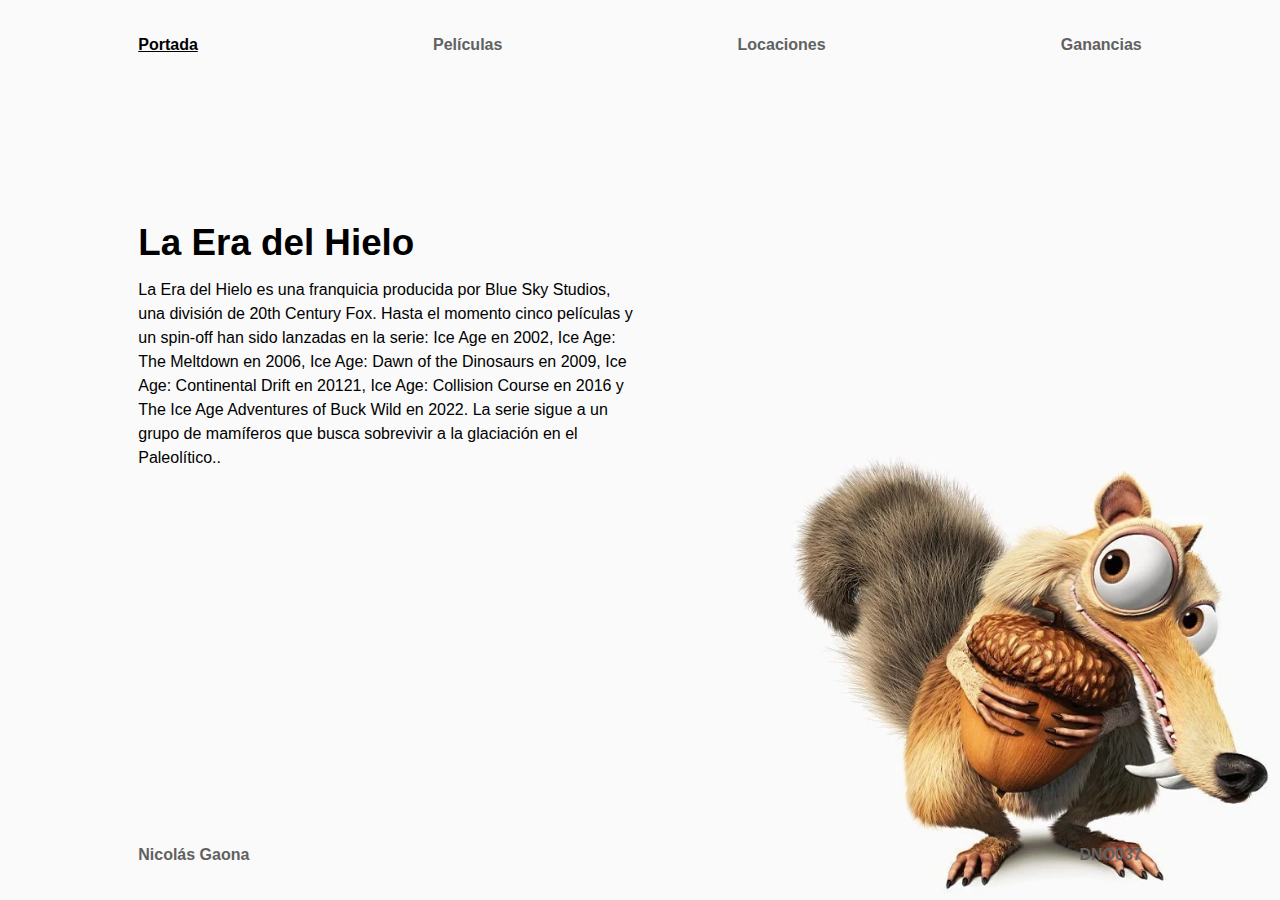
==== index.html @ 5afde060 "Add files via upload" ====
<!DOCTYPE html>
<html lang="es">
    <head>
        <meta charset="utf-8" />
        <meta name="viewport" content="width=device-width, initial-scale=1" />
        <meta name="description" content="Diseño y nuevos medios" />
        <title>La Era del Hielo</title>
        <link rel="stylesheet" href="style.css" />
    </head>
    <body class="portada">
        <div class="container">
            <nav>
                <p><a href="index.html" class="active">Portada</a> <a href="peliculas.html">Películas</a> <a href="locaciones.html">Locaciones</a> <a href="ganancias.html">Ganancias</a></p>
            </nav>
            <header>
                <div>
                        <h1>La Era del Hielo</h1>
                        <p>La Era del Hielo es una franquicia producida por Blue Sky Studios, una división de 20th Century Fox. Hasta el momento cinco películas y un spin-off han sido lanzadas en la serie: Ice Age en 2002, Ice Age: The Meltdown en 2006, Ice Age: Dawn of the Dinosaurs en 2009, Ice Age: Continental Drift en 20121​, Ice Age: Collision Course en 2016 y The Ice Age Adventures of Buck Wild en 2022. La serie sigue a un grupo de mamíferos que busca sobrevivir a la glaciación en el Paleolítico.</a>.</p>
                </div>
            </header>
            <footer>
                <p><a href="https://github.com/NicoGaona">Nicolás Gaona</a> <a href="https://github.com/profesorfaco/dno037-2022">DNO037</a></p>
            </footer>
        </div>
    </body>
</html>
---- style.css ----
@charset "UTF-8";

:root{
    --fondo: #fafafa;
    --figura: #black;
}

* {
    margin: 0;
    padding: 0;
}

body {
    font-family: Helvetica, Arial, sans-serif;
    background: var(--fondo);
    color: var(--figura);
}

body.portada{
    background:var(--fondo) url('images/portada.jpg') right bottom no-repeat;
    background-size:auto 50%;
}

a {
    font-weight: bold;
    color: #616161;
    text-decoration: none;
}

a:hover {
    color: black;
}

:hover{
    transition: all ease .5s;
}

div.container {
    width: 80vw;
    margin: 0 auto;
}

nav, footer {
    width: 98%;
    margin-left:1%;
    margin-right:1%;
    min-height: 10vh;
    display: flex;
}

nav p, footer p {
    width: 100%;
    display: flex;
    justify-content: space-between;
    margin:auto;
}

.active {
    text-decoration: underline;
    color: black;
}

/* para la página de portada */

header {
    width: 98%;
    margin-left:1%;
    margin-right:1%;
    min-height: 80vh;
}

header div{
    width: 50%;
    padding-top:15vh;
}

header div h1{
    font-size:calc(1.5rem + 1vw);
    line-height: 1;
    text-shadow: 0 0 2px var(--fondo);
}

header div p{
    margin-top:1rem;
    line-height: 1.5;
    text-shadow: 0 0 2px var(--fondo);
}

@media screen and (orientation:portrait){

    header div{
        width: 100%;
        line-height: 1.5;
    }
}

/* para todas las páginas que no son portada */

main{
    width: 100%;
    padding-top:10vh;
    min-height: 70vh;
}

/* para la página de películas */

main article{
    float:left;
    margin:1%;
    width:18%;
    background:rgba(255,255,255,0.1);
}

main article img{
    width:100%;
    height:350px;
    opacity: 0.6;
}

main article:hover img{
    opacity:1;
}

main article div{
    padding:5%;
    min-height:7.5vh;
}

main article div h2{
    font-size:1rem;
    line-height:1.2;
    min-height:4rem;
    letter-spacing: 0.05rem;
}

@media screen and (orientation:portrait){
    main article{
        width:48%;
    }
}

/* para cada página de película */

main section{
    float:left;
    margin:3% 1% 10% 1%;
    width:98%;
}

main section h1{
    font-size:calc(1.5rem + 1vw);
    line-height: 1;
}

main section h3{
    font-size:1.3rem;
    line-height: 2.5;
}

main section h4{
    font-size:1.2rem;
    line-height: 2.5;
}

main section img{
    max-width:100%;
    height:auto;
    margin:1.5rem 0;
}

main section p{
    max-width:100%;
    line-height: 1.6;
}

@media screen and (orientation:landscape){
    main section p{
        max-width:75%;
        line-height: 1.8;
    }
}

/* para las páginas de locaciones y ganancias */

main div#mapa{
    margin:1%;
    width:98%;
    height:60vh;
}

main canvas#grafico{
    background:#black;
}
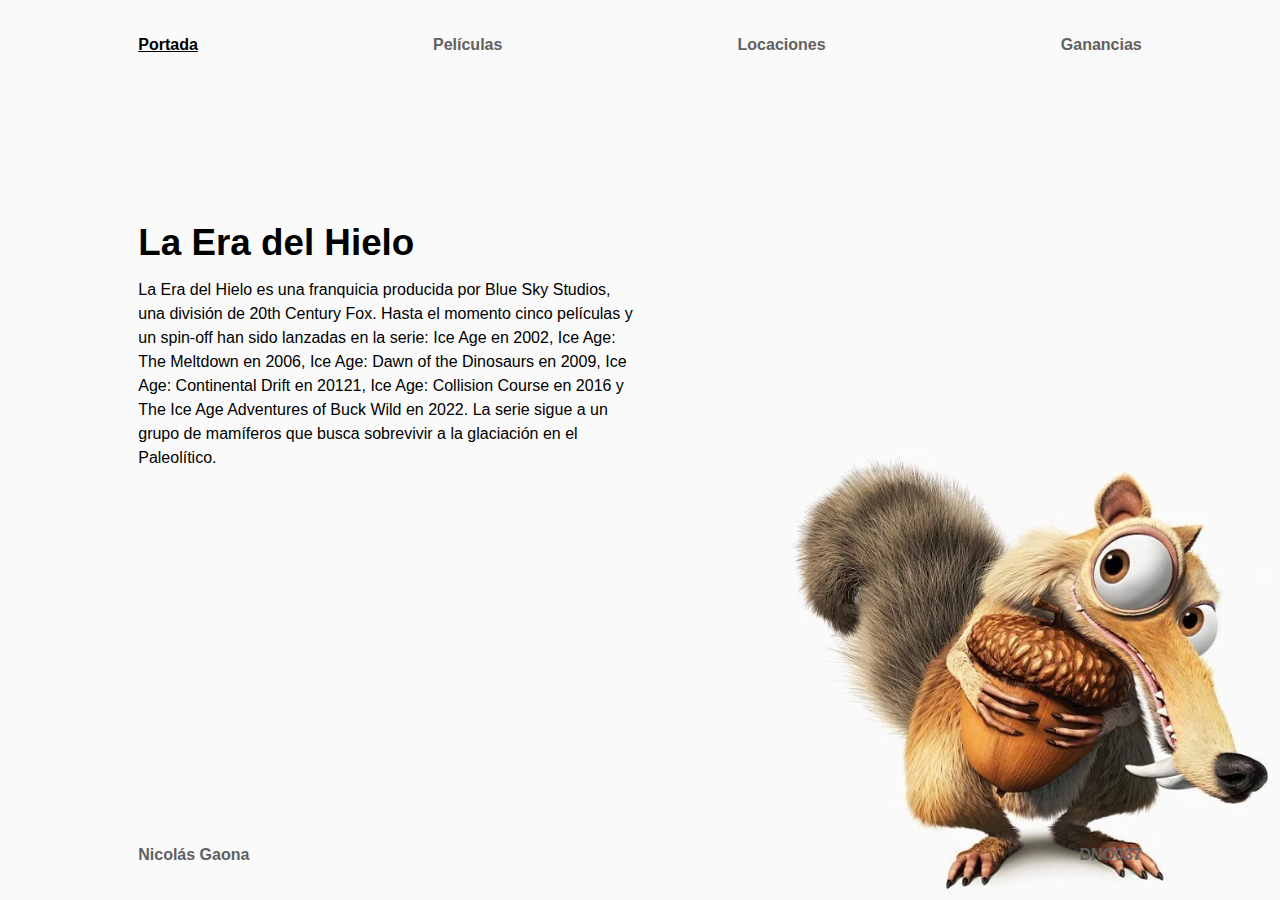
==== commit b8e929e6: "Update index.html" ====
--- a/index.html
+++ b/index.html
@@ -15,7 +15,7 @@
             <header>
                 <div>
                         <h1>La Era del Hielo</h1>
-                        <p>La Era del Hielo es una franquicia producida por Blue Sky Studios, una división de 20th Century Fox. Hasta el momento cinco películas y un spin-off han sido lanzadas en la serie: Ice Age en 2002, Ice Age: The Meltdown en 2006, Ice Age: Dawn of the Dinosaurs en 2009, Ice Age: Continental Drift en 20121​, Ice Age: Collision Course en 2016 y The Ice Age Adventures of Buck Wild en 2022. La serie sigue a un grupo de mamíferos que busca sobrevivir a la glaciación en el Paleolítico.</a>.</p>
+                        <p>La Era del Hielo es una franquicia producida por Blue Sky Studios, una división de 20th Century Fox. Hasta el momento cinco películas y un spin-off han sido lanzadas en la serie: Ice Age en 2002, Ice Age: The Meltdown en 2006, Ice Age: Dawn of the Dinosaurs en 2009, Ice Age: Continental Drift en 20121​, Ice Age: Collision Course en 2016 y The Ice Age Adventures of Buck Wild en 2022. La serie sigue a un grupo de mamíferos que busca sobrevivir a la glaciación en el Paleolítico.</p>
                 </div>
             </header>
             <footer>
